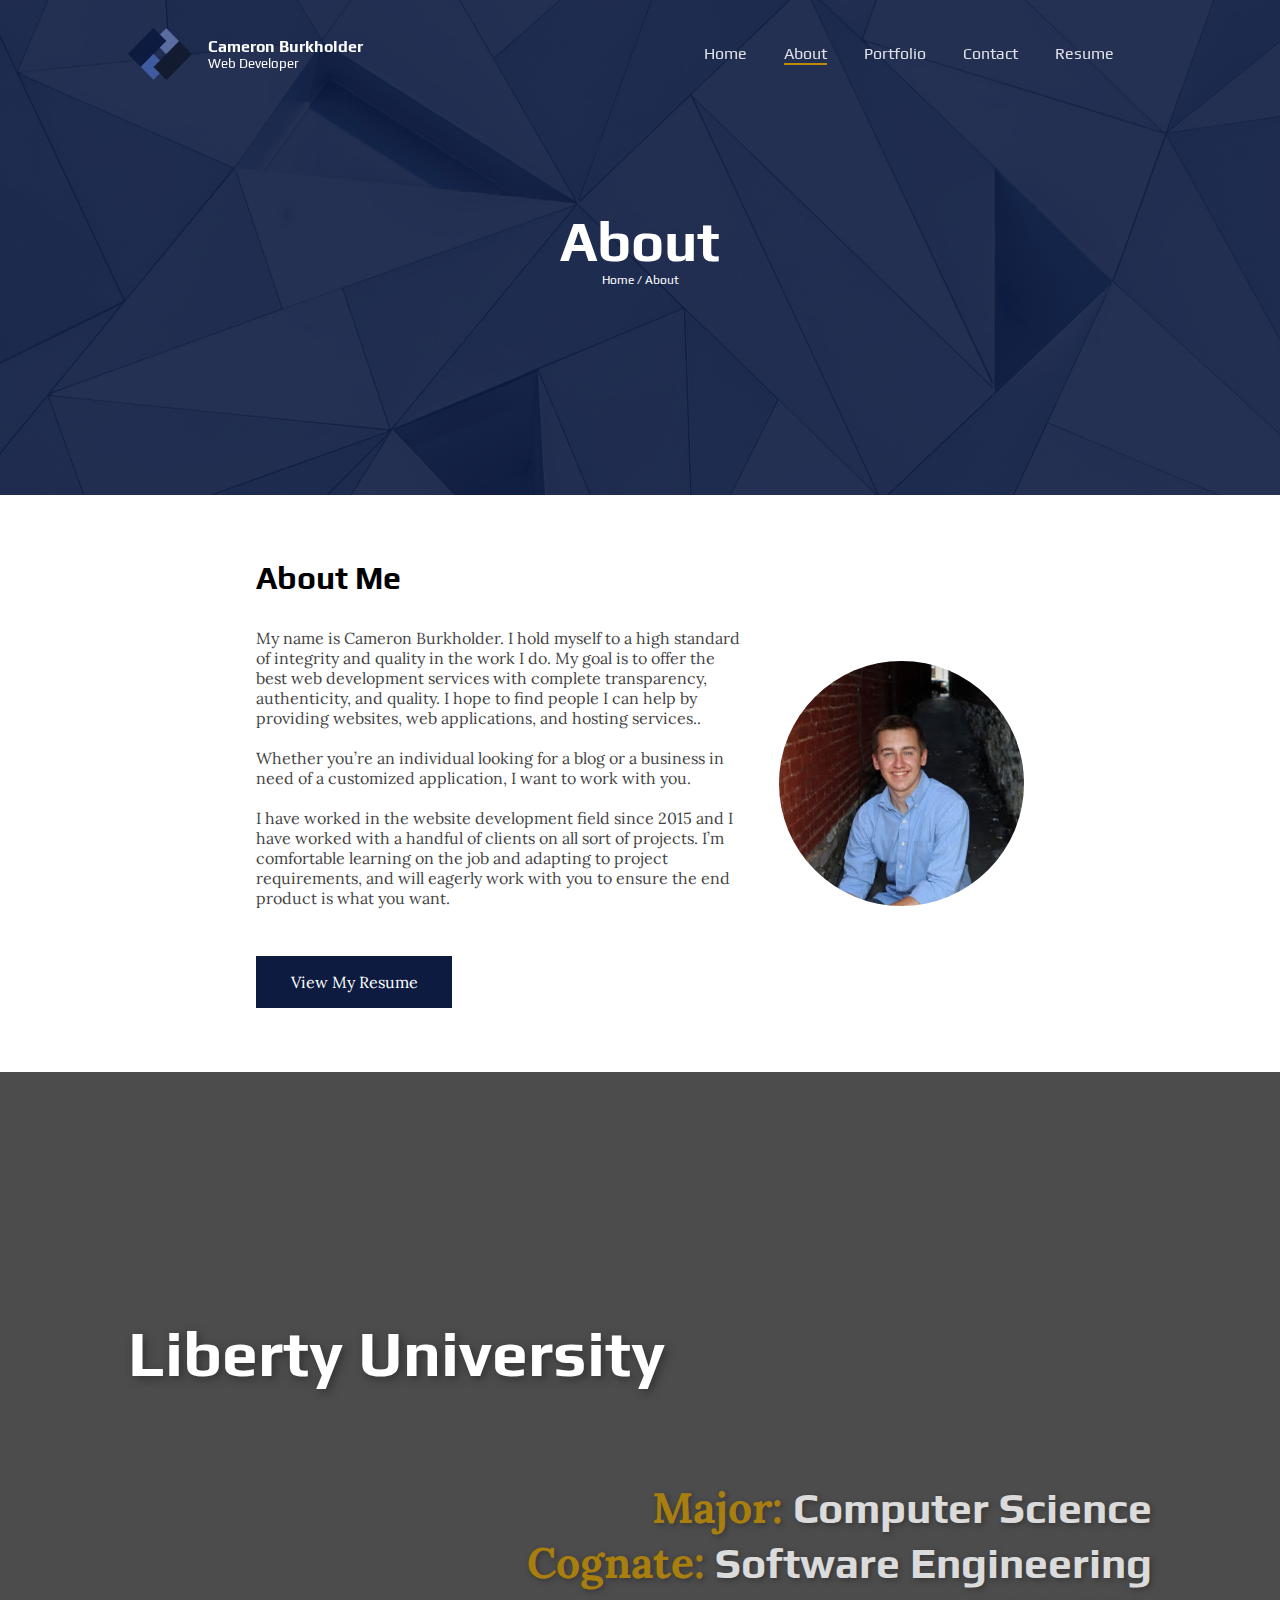
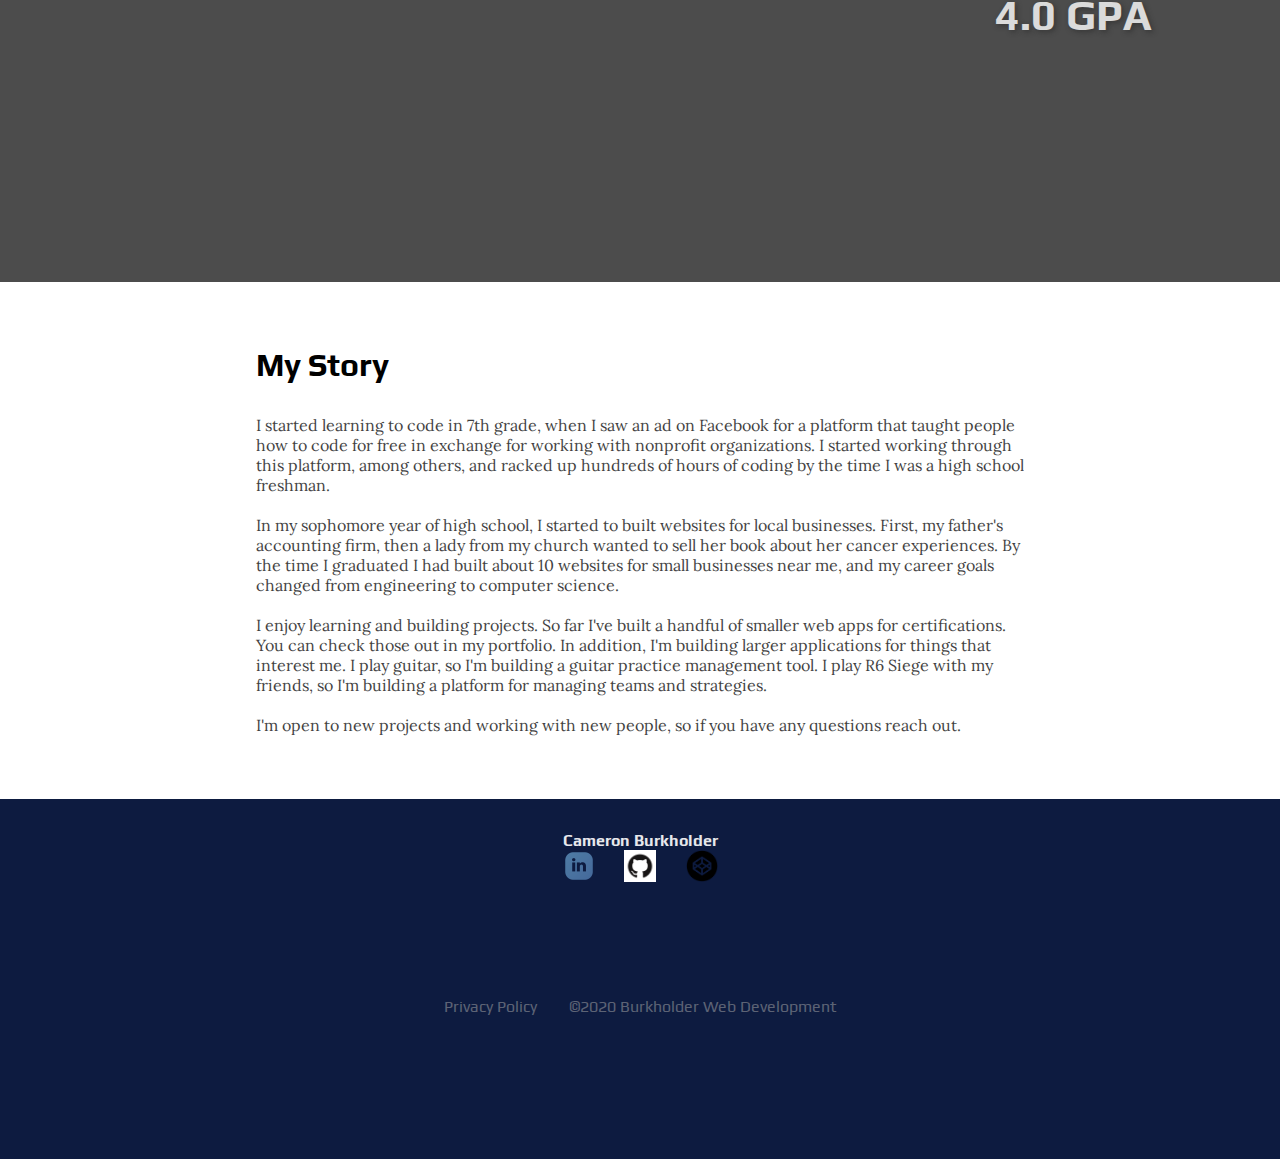
==== about.html @ 79be6bf0 "09-13-2020 03:35 - Add about page, start to add footer." ====
<!doctype html>
<html>
  <head>
    <!-- SET META VIEWPORT -->
    <meta name="google-site-verification" content="n-DvirPsrbjd96ORS7ZTDs4CDRODm7tuj0zSEbLerSI" />
    <meta name="viewport" content="width=device-width, initial-scale=1" charset="utf-8">
    <meta name="description" content="I offer a variety of web services. Whether you need hosting, development, or a redesign, I provide a high quality product at a fair price.">
    <meta http-equiv="Cache-control" content="public">

    <!-- FAVICON -->
    <link rel="icon" type="image/png" href="media/logo.png">

    <!-- CSS FILES -->
    <link rel="stylesheet" type="text/css" href="css/style.css"/>

    <!-- FONTS -->
    <link href="https://fonts.googleapis.com/css2?family=Play:wght@400;700&display=swa&family=Lora:wght@400;600;700&display=swap" rel="stylesheet">

    <!-- JAVASCRIPT FILE -->
    <script src="js/index.js"></script>

    <!-- TITLE -->
    <title>About | Cameron Burkholder | Web Developer</title>

  </head>

  <!-- BODY -->
  <body id="about">
    <!-- NAVIGATION -->
    <nav class="nav">
      <div class="nav-head">
        <img class="nav-image" src="media/logo.png" alt="Logo"/>
        <div class="nav-head-content">
          <h4 class="nav-title">Cameron Burkholder</h4>
          <h5 class="nav-subtitle">Web Developer</h5>
        </div>
      </div>
      <div class="nav-body">
        <ul class="nav-list">
          <li class="nav-item">
            <a class="nav-link" href="index.html">Home</a>
          </li>
          <li class="nav-item nav-active">
            <a class="nav-link" href="about.html">About</a>
          </li>
          <li class="nav-item">
            <a class="nav-link" href="portfolio.html">Portfolio</a>
          </li>
          <li class="nav-item">
            <a class="nav-link" href="contact.html">Contact</a>
          </li>
          <li class="nav-item">
            <a class="nav-link" href="media/Resume.pdf" target="_blank" download>Resume</a>
          </li>
        </ul>
      </div>
    </nav>
    <!-- HEADER -->
    <header class="header">
      <div class="header-overlay"></div>
      <div class="header-content">
        <h1 class="header-title">About</h1>
        <h6 class="header-breadcrumbs">Home / About</h6>
      </div>
    </header>
    <!-- MAIN -->
    <main class="main">
      <section id="about">
        <div id="text">
          <h2 id="about-title">About Me</h2>
          <p id="about-body">
            My name is Cameron Burkholder. I hold myself to a high standard of integrity and quality in the work I do. My goal is to offer the best web development services with complete transparency, authenticity, and quality. I hope to find people I can help by providing websites, web applications, and hosting services..
            <br/><br/>
            Whether you’re an individual looking for a blog or a business in need of a customized application, I want to work with you.
            <br/><br/>
            I have worked in the website development field since 2015 and I have worked with a handful of clients on all sort of projects. I’m comfortable learning on the job and adapting to project requirements, and will eagerly work with you to ensure the end product is what you want.
          </p>
          <a id="about-resume-button" href="media/Resume.pdf" target="_blank" download>View My Resume</a>
        </div>
        <div id="about-image-container">
          <img id="about-image" alt="Profile Picture" src="media/About Image.jpg"/>
        </div>
      </section>
      <section id="college">
        <div id="college-overlay"></div>
        <div id="college-content">
          <h2 id="college-title">Liberty University</h2>
          <h3 id="college-major"><span class="highlight">Major:</span> Computer Science</h3>
          <h3 id="college-cognate"><span class="highlight">Cognate:</span> Software Engineering</h3>
          <h3 id="college-gpa">4.0 GPA</h3>
        </div>
      </section>
      <section id="story">
        <h2 id="story-title">My Story</h2>
        <p id="story-body">
          I started learning to code in 7th grade, when I saw an ad on Facebook for a platform that taught people how to code for free in exchange for working with nonprofit organizations. I started working through this platform, among others, and racked up hundreds of hours of coding by the time I was a high school freshman.
          <br/><br/>
          In my sophomore year of high school, I started to built websites for local businesses. First, my father's accounting firm, then a lady from my church wanted to sell her book about her cancer experiences. By the time I graduated I had built about 10 websites for small businesses near me, and my career goals changed from engineering to computer science.
          <br/><br/>
          I enjoy learning and building projects. So far I've built a handful of smaller web apps for certifications. You can check those out in my portfolio. In addition, I'm building larger applications for things that interest me. I play guitar, so I'm building a guitar practice management tool. I play R6 Siege with my friends, so I'm building a platform for managing teams and strategies.
          <br/><br/>
          I'm open to new projects and working with new people, so if you have any questions reach out.
        </p>
      </section>
    </main>
    <!-- FOOTER -->
    <footer class="footer">
      <div class="footer-head">
        <h4 class="footer-title">Cameron Burkholder</h4>
        <div class="footer-social-media">
          <a class="footer-social" href="https://www.linkedin.com/in/cameron-burkholder-6b6544107" target="_blank">
            <img class="footer-social" alt="Social Media Icon" src="media/LinkedIn.png"/>
          </a>
          <a class="footer-social" href="https://github.com/Cameron-Burkholder" target="_blank">
            <img class="footer-social" alt="Social Media Icon" src="media/GitHub.png"/>
          </a>
          <a class="footer-social" href="https://codepen.io/CameronBurkholder/" target="_blank">
            <img class="footer-social" alt="Social Media Icon" src="media/CodePen.png"/>
          </a>
        </div>
      </div>
      <div class="footer-divider"></div>
      <div class="footer-body">

      </div>
      <div class="footer-tail">
        <a class="footer-tail-link" href="privacy-policy.html">Privacy Policy</a>
        <p class="footer-tail-item">&copy;2020 Burkholder Web Development</p>
      </div>
    </footer>
  </body>
</html>
---- css/style.css ----
/* RESET */
* {
  padding: 0;
  margin: 0;
  box-sizing: border-box;
  font-family: "Lora";
  z-index: 0;
}
body {
  overflow-x: hidden;
}
h1, h2, h3, h4, h5, h6 {
  font-family: "Play";
}
::-webkit-scrollbar {
  width: 4px;
  border-radius: 2px;
}
::-webkit-scrollbar-track {
  background: #f1f1f1;
}
::-webkit-scrollbar-thumb {
  background: #888;
}
::-webkit-scrollbar-thumb:hover {
  background: #555;
  width: 8px;
}

/* NAVIGATION */
nav.nav {
  width: 100VW;
  height: 108px;
  display: flex;
  position: fixed;
  top: 0;
  left: 0;
  z-index: 1000;
  transition: all 0.3s ease;
}
nav.nav-scroll {
  height: 56px;
  background-color: white;
  border-bottom: 1px solid rgba(150, 150, 150, 0.3);
  box-shadow: 1px 1px 3px rgba(80, 80, 80, 0.1);
  transition: all 0.3s ease;
}
nav.nav-scroll div.nav-head {
  overflow-y: hidden;
}
nav.nav-scroll div.nav-head-content, nav.nav-scroll a.nav-link {
  color: black;
}
div.nav-head {
  width: 50%;
  display: flex;
  padding: 16px;
  padding-left: 128px;
  align-items: center;
}
div.nav-head-content {
  color: white;
  padding-left: 16px;
}
h5.nav-subtitle {
  font-weight: 300;
}
img.nav-image {
  width: 64px;
  height: auto;
}
div.nav-body {
  width: 50%;
  display: flex;
  align-items: center;
  padding: 0 64px;
}
ul.nav-list {
  list-style-type: none;
  width: 80%;
  display: flex;
  justify-content: space-between;
}
li.nav-item {
  display: inline;
}
a.nav-link {
  text-decoration: none;
  font-family: "Play";
  color: white;
  opacity: 0.85;
}
a.nav-link:hover {
  opacity: 1.0;
  border-bottom: 2px solid #405aa0;
}
li.nav-active {
  border-bottom: 2px solid #BF8B00;
}

/* FOOTER */
footer.footer {
  height: 40VH;
  width: 100VW;
  padding: 32px 128px;
  background: #0d1b40;
  display: flex;
  flex-direction: column;
  align-items: center;
}
div.footer-head {

}
h4.footer-title {
  text-align: center;
  opacity: 0.9;
  color: white;
}
div.footer-social-media {
  display: flex;
  align-items: center;
  justify-content: space-between;
}
a.footer-social img.footer-social {
  width: 32px;
}
div.footer-tail {
  display: flex;
  align-items: center;
  justify-content: center;
  margin: auto;
}
a.footer-tail-link, p.footer-tail-item {
  color: #AAA;
  text-decoration: none;
  margin: 0 16px;
  font-family: "Play";
  opacity: 0.5;
}

/* HOME PAGE */
section#hero {
  width: 100VW;
  height: 100VH;
  position: relative;
  display: flex;
  align-items: center;
  justify-content: center;
}
div#hero-image {
  width: 100%;
  height: 100%;
  position: absolute;
  top: 0;
  left: 0;
  background: url("../media/Hero Image.jpg");
  background-size: cover;
  background-attachment: fixed;
}
img#hero-side-image {
  width: 100%;
  height: auto;
  transform: scale(0.6);
  position: absolute;
  top: 0;
  left: 0;
  z-index: 1;
}
div#hero-overlay {
  width: 100%;
  height: 100%;
  position: absolute;
  top: 0;
  left: 0;
  background: #0d1b40;
  opacity: 0.8;
  filter: brightness(0.7);
}
div#hero-body {
  z-index: 2;
  width: 75%;
}
h1#hero-title {
  color: white;
  font-size: 56px;
  max-width: 700px;
  margin-bottom: 36px;
}
p#hero-description {
  color: white;
  max-width: 1000px;
  opacity: 0.85;
  margin-bottom: 12px;
}
div#hero-buttons {
  padding: 24px 0px;
  margin-bottom: -8px;
}
a.hero-cta-button {
  text-decoration: none;
  color: white;
  border: 3px solid white;
  padding: 8px 16px;
  margin-right: 32px;
  font-family: "Play";
  transition: all 0.3s ease;
}
a.hero-cta-button:hover {
  color: black;
  background: white;
}
a.cta-button-primary {
  background: white;
  color: black;
}
a.cta-button-primary:hover {
  color: white;
  background: none;
}

/* SERVICES SECTION */
section#services {
  width: 100VW;
  height: 85VH;
  padding: 96px 164px;
  display: grid;
  grid-template-columns: 1fr 2fr;
  grid-gap: 48px;
  background: #100028;
}
div#services-head {

}
h3#services-subtitle {
  text-transform: uppercase;
  color: white;
  opacity: 0.95;
  font-weight: 300;
  letter-spacing: 4px;
}
h2#services-title {
  text-transform: uppercase;
  color: white;
  font-size: 36px;
  margin: 12px 0;
}
div#services-divider {
  width: 72px;
  height: 4px;
  background-color: #405aa0;
  margin: 32px 0;
}
p#services-description {
  color: #999;
  line-height: 24px;
}
div#services-body {
  display: grid;
  grid-template-columns: repeat(2, 1fr);
  grid-gap: 24px;
  grid-row-gap: 48px;
  align-content: center;
}
div.service {
  overflow: hidden;
}
img.service-icon {
  width: 48px;
  filter: invert();
  border: 2px solid #405aa0;
  padding: 8px;
}
h4.service-title {
  color: white;
  font-size: 24px;
  margin: 16px 0;
}
p.service-description {
  color: #999;
  line-height: 24px;
}

/* PORTFOLIO PAGE */
div#portfolio-overlay {
  width: 100VW;
  height: 100VH;
  position: fixed;
  top: 0;
  left: 0;
  background: rgba(0, 0, 0, 0.7);
  z-index: 1
}
header.header {
  width: 100VW;
  height: 55VH;
  background-image: url("../media/Header Background.jpg");
  background-size: cover;
  position: relative;
  display: flex;
  align-items: center;
  justify-content: center;
}
div.header-overlay {
  width: 100%;
  height: 100%;
  position: absolute;
  top: 0;
  left: 0;
  background: #0d1b40;
  opacity: 0.9;
}
div.header-content {
  text-align: center;
}
h1.header-title {
  font-size: 56px;
  color: white;
}
h6.header-breadcrumbs {
  color: white;
  font-weight: 300;
  font-size: 12px;
}

/* CLIENTS SECTION */
section#clients {
  padding: 64px 128px;;
  display: grid;
  grid-template-columns: repeat(2, 1fr);
  grid-gap: 24px;
  background: white;
}
h2#clients-title {
  grid-column: span 2;
  text-align: center;
  font-size: 36px;
  margin-bottom: 24px;
}
div.client {
  box-shadow: 1px 1px 3px rgba(40, 40, 40, 0.3);
  background: white;
}
div.client-active {
  position: fixed;
  top: 55%;
  left: 50%;
  transform: translate(-50%, -50%);
  z-index: 2;
  width: 90VW;
  height: 80VH;
}
div.client-active div.client-image-container {
  max-height: 400px;
}
div.client-image-container {
  width: 100%;
  max-height: 300px;
  overflow-y: scroll;
}
img.client-image {
  width: 100%;
}
img.client-image:hover {
  cursor: pointer;
}
h3.client-title {
  margin: 16px;
  text-align: center;
}
p.client-stack {
  font-size: 12px;
  margin: 0 8px;
  opacity: 0.7;
  text-align: center;
  font-weight: 300;
}
p.client-description {
  margin: 16px;
  opacity: 0.9;
}
blockquote.client-testimonial {
  border-left: 3px solid rgba(60, 60, 60, 0.7);
  padding: 16px;
  background: rgba(230, 230, 230, 0.5);
  display: block;
  margin: 16px 48px;
  opacity: 0.7;
}
p.client-testimonial-author {
  margin-bottom: 16px;
  margin-right: 16px;
  opacity: 0.7;
  text-align: right;
}
a.client-link {
  display: block;
  text-align: center;
  text-decoration: none;
  margin-bottom: 16px;
}

/* PORTFOLIO SECTION */
section#portfolio {
  padding: 64px 128px;;
  display: grid;
  grid-template-columns: repeat(3, 1fr);
  grid-gap: 24px;
  background: rgb(230, 230, 230);
}
h2#portfolio-title {
  grid-column: span 3;
  text-align: center;
  font-size: 36px;
}
div.portfolio-item {
  height: auto;
  overflow-y: hidden;
  background: white;
  border-radius: 2px;
  box-shadow: 2px 2px 5px rgba(80, 80, 80, 0.2);
  transition: all 0.3s ease;
}
div.portfolio-item:hover {
  transition: all 0.3s ease;
  transform: scale(1.05);
}
img.portfolio-image {
  width: 100%;
  height: auto;
}
h3.portfolio-item-title {
  text-align: center;
  margin-top: 16px;
}
p.portfolio-item-stack {
  font-size: 12px;
  margin: 0 8px;
  opacity: 0.7;
  text-align: center;
  font-weight: 300;
}
p.portfolio-item-description {
  margin: 16px;
  opacity: 0.9;
}
a.portfolio-item-link {
  display: block;
  margin: 16px auto;
  text-decoration: none;
  text-align: center;
}

/* CERTIFICATIONS SECTION */
section#certifications {
  padding: 64px 128px;;
  display: grid;
  grid-template-columns: repeat(3, 1fr);
  grid-gap: 24px;
  background: white;
}
h2#certifications-title {
  grid-column: span 3;
  text-align: center;
  font-size: 36px;
  margin-bottom: 24px;
}
h3#certifications-subtitle {
  grid-column: span 3;
  text-align: center;
}
img.certification-image {
  width: 100%;
}

/* CONTACT PAGE */
body#contact header.header {
  background-image: url("../media/Contact Header Background.jpg");
}
body#contact div.header-overlay {
  background: #405aa0;
}
div.contact {
  width: 100%;
  min-height: 40VH;
  padding: 128px;
}
h2#contact-title {
  margin: 16px 0;
}
img.contact-icon {
  width: 24px;
}
a.contact-method {
  display: inline-block;
  font-size: 16pt;
  text-decoration: none;
  color: #405aa0;
  margin-left: 8px;
}
p.contact-description {
  opacity: 0.8;
  margin-top: 16px;
}

/* ABOUT PAGE */
body#about header.header {
  background-image: url("../media/About Header Background.jpg");
}
body#about div.header-overlay {
  background: #0d1b40;
}
section#about {
  display: grid;
  grid-template-columns: 2fr 1fr;
  grid-gap: 32px;
  align-items: center;
  padding: 64px 256px;;
  background: white;
}
div#text {
  display: block;
  height: 100%;
  overflow-y: visible;
}
h2#about-title {
  font-size: 32px;
  margin-bottom: 32px;
}
p#about-body {
  font-size: 16px;
  opacity: 0.75;
}
img#about-image {
  width: 100%;
  max-width: 300px;
  border-radius: 100%;
  display: block;
  margin: auto;
}
a#about-resume-button {
  display: block;
  max-width: 196px;
  text-align: center;
  color: white;
  background: #0d1b40;
  padding: 16px 32px;
  margin-top: 48px;
  text-decoration: none;
  transition: all 0.3s ease;
}
a#about-resume-button:hover {
  cursor: pointer;
  color: black;
  background: white;
  box-shadow: 1px 1px 3px rgba(40, 40, 40, 0.5);
  transition: all 0.3s ease;
}
section#college {
  height: 90VH;
  width: 100VW;
  background: url("../media/Liberty University.jpg");
  background-size: cover;
  background-position: center;
  background-attachment: fixed;
  display: flex;
  align-items: center;
  justify-content: center;
  position: relative;
  z-index: 0;
}
div#college-overlay {
  width: 100%;
  height: 100%;
  position: absolute;
  top: 0;
  left: 0;
  background: rgba(0, 0, 0, 0.7);
  z-index: 1;
}
div#college-content {
  z-index: 2;
  width: 80VW;
}
h2#college-title {
  color: white;
  font-size: 48pt;
  margin-bottom: 10VH;
  text-shadow: 3px 3px 8px rgba(40, 40, 40, 0.7);
}
h3#college-major, h3#college-cognate, h3#college-gpa {
  color: white;
  text-align: right;
  font-size: 32pt;
  opacity: 0.8;
  text-shadow: 2px 2px 5px rgba(40, 40, 40, 0.7);
}
span.highlight {
  color: #BF8B00;
  opacity: 1.0;
}
section#story {
  padding: 64px 256px;;
  background: white;
}
h2#story-title {
  font-size: 32px;
  margin-bottom: 32px;
}
p#story-body {
  font-size: 16px;
  opacity: 0.75;
}
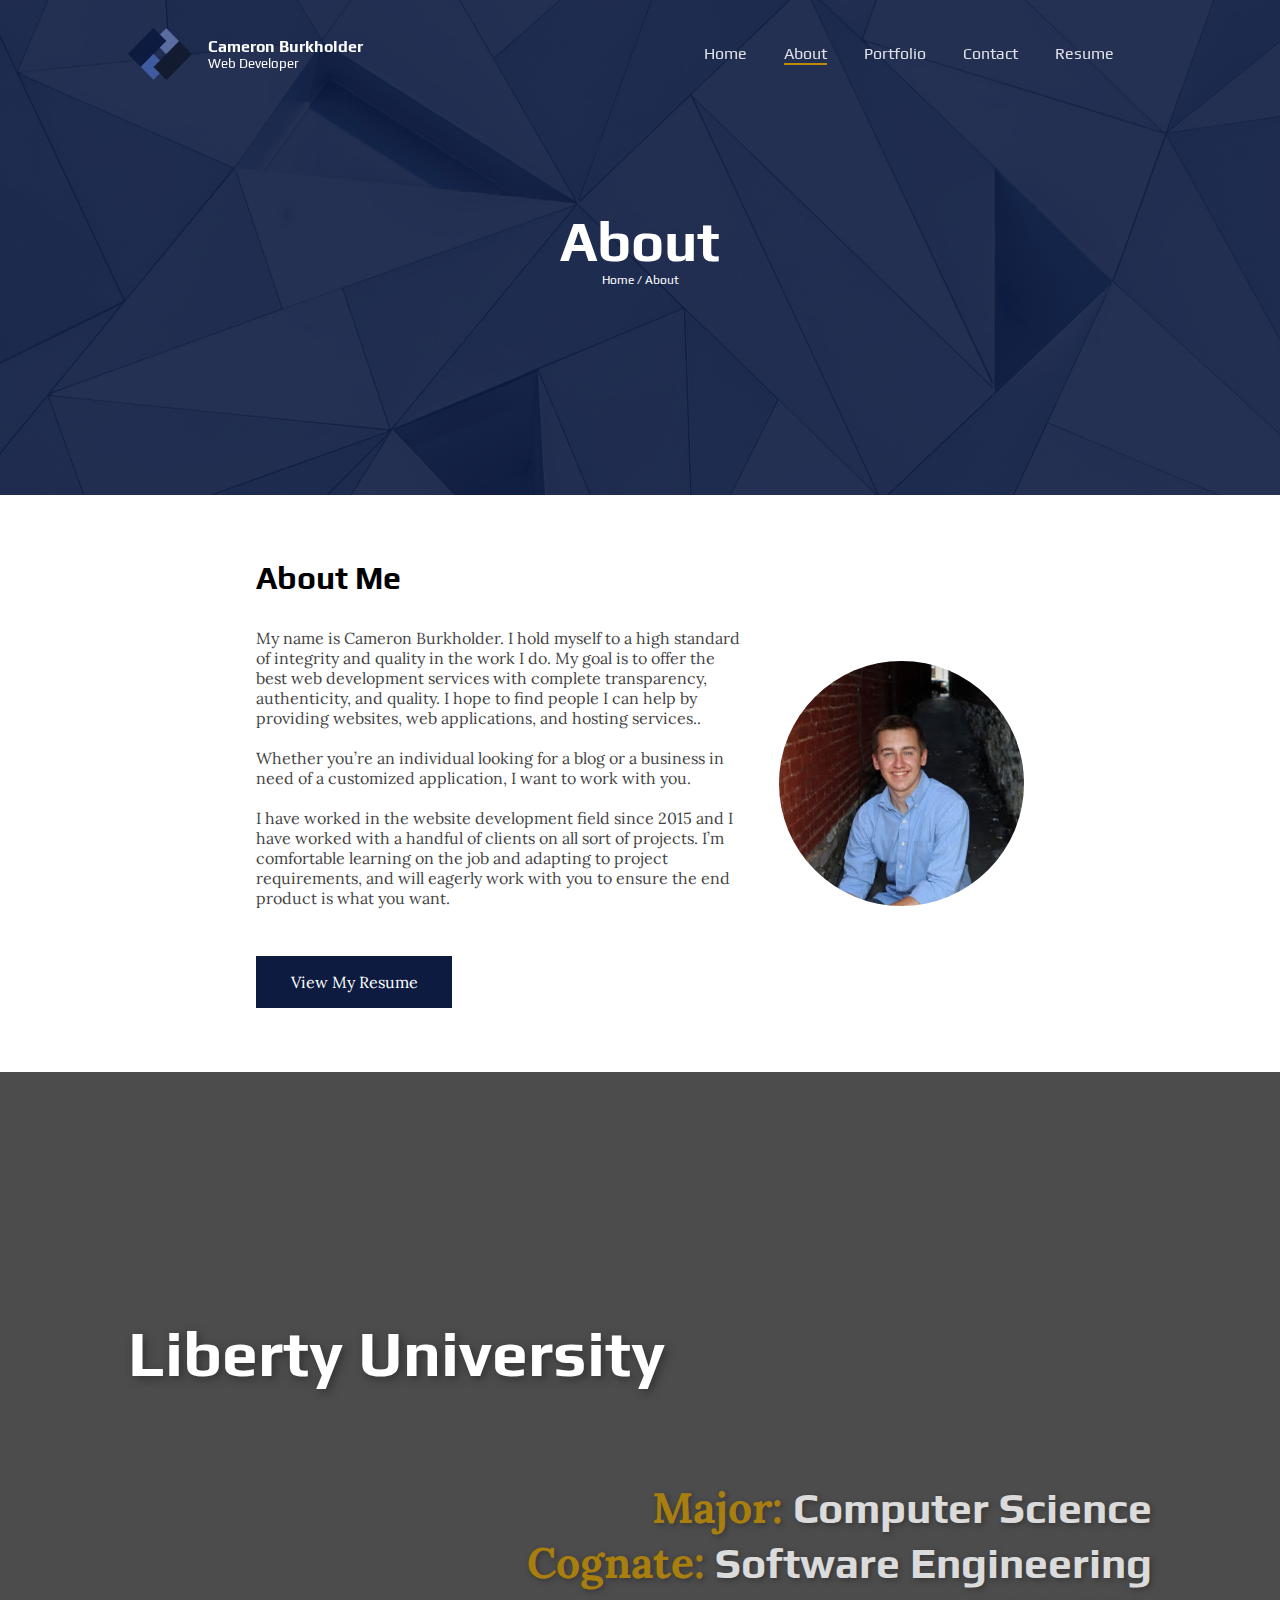
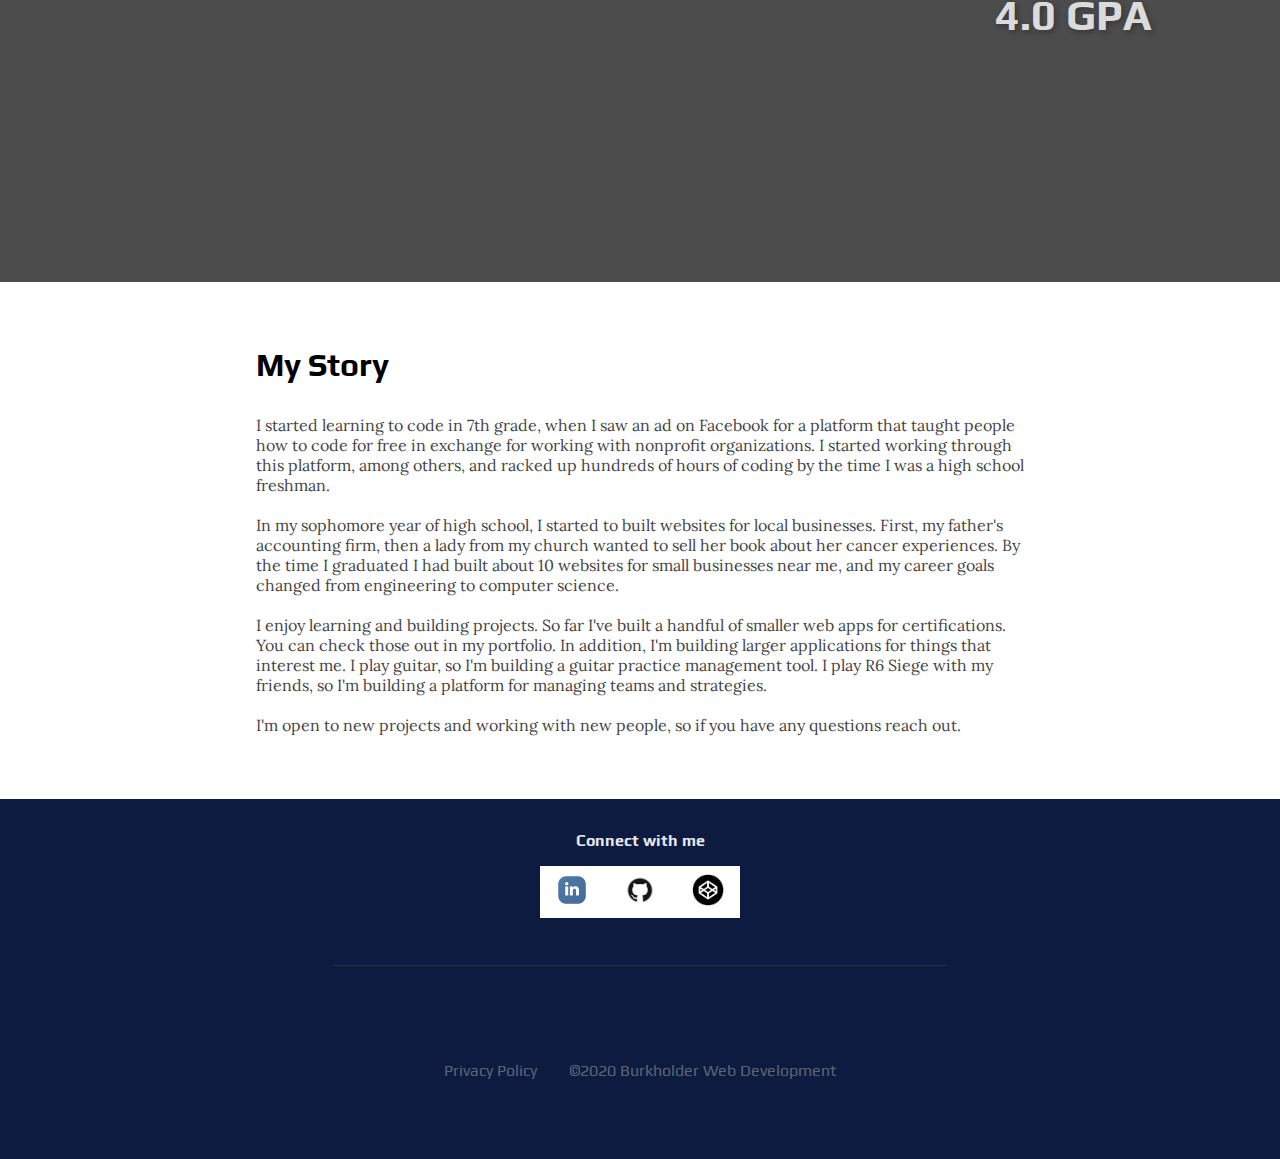
==== commit c8e29135: "09-13-2020 19:38 - Add navigation and mobile styles." ====
--- a/about.html
+++ b/about.html
@@ -106,7 +106,7 @@
     <!-- FOOTER -->
     <footer class="footer">
       <div class="footer-head">
-        <h4 class="footer-title">Cameron Burkholder</h4>
+        <h4 class="footer-title">Connect with me</h4>
         <div class="footer-social-media">
           <a class="footer-social" href="https://www.linkedin.com/in/cameron-burkholder-6b6544107" target="_blank">
             <img class="footer-social" alt="Social Media Icon" src="media/LinkedIn.png"/>
@@ -120,9 +120,6 @@
         </div>
       </div>
       <div class="footer-divider"></div>
-      <div class="footer-body">
-
-      </div>
       <div class="footer-tail">
         <a class="footer-tail-link" href="privacy-policy.html">Privacy Policy</a>
         <p class="footer-tail-item">&copy;2020 Burkholder Web Development</p>
--- a/css/style.css
+++ b/css/style.css
@@ -97,6 +97,9 @@
 li.nav-active {
   border-bottom: 2px solid #BF8B00;
 }
+a#toggle-nav {
+  display: none;
+}
 
 /* FOOTER */
 footer.footer {
@@ -120,9 +123,20 @@
   display: flex;
   align-items: center;
   justify-content: space-between;
+  margin-top: 16px;
+  padding: 8px 16px;
+  background: white;
+  width: 200px;
 }
 a.footer-social img.footer-social {
   width: 32px;
+}
+div.footer-divider {
+  height: 1px;
+  width: 60%;
+  display: block;
+  margin: auto;
+  background: rgb(70, 70, 70, 0.5);
 }
 div.footer-tail {
   display: flex;
@@ -221,7 +235,7 @@
 /* SERVICES SECTION */
 section#services {
   width: 100VW;
-  height: 85VH;
+  min-height: 85VH;
   padding: 96px 164px;
   display: grid;
   grid-template-columns: 1fr 2fr;
@@ -247,7 +261,7 @@
 div#services-divider {
   width: 72px;
   height: 4px;
-  background-color: #405aa0;
+  background-color: #BF8B00;
   margin: 32px 0;
 }
 p#services-description {
@@ -278,6 +292,146 @@
 p.service-description {
   color: #999;
   line-height: 24px;
+}
+
+/* BIO SECTION */
+section#bio {
+  width: 100VW;
+  min-height: 85VH;
+  display: grid;
+  grid-template-columns: 1fr 2fr;
+  grid-gap: 48px;
+  background: #405aa0;
+}
+div#bio-head {
+  padding: 96px 0 0 164px;
+}
+h3#bio-subtitle {
+  text-transform: uppercase;
+  color: white;
+  opacity: 0.95;
+  font-weight: 300;
+  letter-spacing: 4px;
+}
+h2#bio-title {
+  text-transform: uppercase;
+  color: white;
+  font-size: 36px;
+  margin: 12px 0;
+}
+div#bio-divider {
+  width: 72px;
+  height: 4px;
+  background-color: #0d1b40;
+  margin: 32px 0;
+}
+p#bio-description {
+  color: white;
+  line-height: 24px;
+  opacity: 0.7;
+}
+div#bio-body {
+  overflow-y: hidden;
+  position: relative;
+}
+div#bio-overlay {
+  position: absolute;
+  top: 0;
+  left: 0;
+  width: 100%;
+  height: 100%;
+  background: rgba(64,90,160,1);
+  background: -moz-linear-gradient(left, rgba(64,90,160,1) 0%, rgba(64,90,160,0.9) 10%, rgba(64,90,160,0.59) 30%, rgba(64,90,160,0.56) 32%, rgba(64,90,160,0) 52%, rgba(64,90,160,0) 100%);
+  background: -webkit-gradient(left top, right top, color-stop(0%, rgba(64,90,160,1)), color-stop(10%, rgba(64,90,160,0.9)), color-stop(30%, rgba(64,90,160,0.59)), color-stop(32%, rgba(64,90,160,0.56)), color-stop(52%, rgba(64,90,160,0)), color-stop(100%, rgba(64,90,160,0)));
+  background: -webkit-linear-gradient(left, rgba(64,90,160,1) 0%, rgba(64,90,160,0.9) 10%, rgba(64,90,160,0.59) 30%, rgba(64,90,160,0.56) 32%, rgba(64,90,160,0) 52%, rgba(64,90,160,0) 100%);
+  background: -o-linear-gradient(left, rgba(64,90,160,1) 0%, rgba(64,90,160,0.9) 10%, rgba(64,90,160,0.59) 30%, rgba(64,90,160,0.56) 32%, rgba(64,90,160,0) 52%, rgba(64,90,160,0) 100%);
+  background: -ms-linear-gradient(left, rgba(64,90,160,1) 0%, rgba(64,90,160,0.9) 10%, rgba(64,90,160,0.59) 30%, rgba(64,90,160,0.56) 32%, rgba(64,90,160,0) 52%, rgba(64,90,160,0) 100%);
+  background: linear-gradient(to right, rgba(64,90,160,1) 0%, rgba(64,90,160,0.9) 10%, rgba(64,90,160,0.59) 30%, rgba(64,90,160,0.56) 32%, rgba(64,90,160,0) 52%, rgba(64,90,160,0) 100%);
+  filter: progid:DXImageTransform.Microsoft.gradient( startColorstr='#405aa0', endColorstr='#405aa0', GradientType=1 );
+}
+img#bio-image {
+  width: 100%;
+  z-index: 1;
+}
+
+/* WORK SECTION */
+section#work {
+  width: 100VW;
+  min-height: 85VH;
+  display: grid;
+  grid-template-columns: 1fr 2fr;
+  padding: 96px 164px;
+  grid-gap: 48px;
+  background: #BF8B00;
+}
+div#work-head {
+}
+h3#work-subtitle {
+  text-transform: uppercase;
+  color: white;
+  opacity: 0.95;
+  font-weight: 300;
+  letter-spacing: 4px;
+}
+h2#work-title {
+  text-transform: uppercase;
+  color: white;
+  font-size: 36px;
+  margin: 12px 0;
+}
+div#work-divider {
+  width: 72px;
+  height: 4px;
+  background-color: #405aa0;
+  margin: 32px 0;
+}
+p#work-description {
+  color: white;
+  line-height: 24px;
+  opacity: 0.7;
+}
+div#work-body {
+  display: grid;
+  grid-template-columns: repeat(2, 1fr);
+  grid-gap: 32px;
+}
+div.work {
+  width: 100%;
+  display: block;
+  max-height: 200px;
+  overflow-y: scroll;
+  background: white;
+  padding: 16px;
+  transition: all 0.3s ease;
+}
+div.work:hover {
+  box-shadow: 2px 2px 8px rgba(50, 50, 50, 0.5);
+  transition: all 0.3s ease;
+}
+img.work-image {
+  width: 100%;
+}
+
+/* CALL-TO-ACTION SECTION */
+section#call-to-action {
+  min-height: 90VH;
+  width: 100VW;
+  padding: 96px 164px;
+  background: white;
+  display: flex;
+  align-items: center;
+  justify-content: center;
+  flex-direction: column;
+}
+h2#cta-title {
+  font-size: 36px;
+  text-align: center;
+}
+p#cta-subtitle {
+  max-width: 80%;
+  opacity: 0.8;
+  display: block;
+  margin: 32px auto;
 }
 
 /* PORTFOLIO PAGE */
@@ -610,3 +764,231 @@
   font-size: 16px;
   opacity: 0.75;
 }
+
+/* PRIVACY POLICY PAGE */
+div#privacy {
+  width: 100%;
+  min-height: 40VH;
+  padding: 128px;
+}
+h2#privacy-title {
+  margin: 16px 0;
+}
+p.privacy-text {
+  opacity: 0.8;
+  margin-top: 16px;
+}
+
+
+/* LAPTOP/TABLET */
+@media screen and (max-width: 1200px) and (min-width: 701px) {
+  * {
+    overflow-x: hidden;
+  }
+  h5.nav-subtitle {
+    display: none;
+  }
+  div.nav-body {
+    padding: 0 8px;
+    width: 100%;
+  }
+  a.nav-link {
+    font-size: 18pt;
+  }
+  p#hero-description {
+    font-size: 18pt;
+  }
+  a.hero-cta-button {
+    font-size: 22pt;
+  }
+
+  section#services {
+    grid-template-columns: 1fr;
+    height: auto;
+    min-height: 85VH;
+  }
+
+  section#bio {
+    grid-template-columns: 1fr;
+    padding: 0;
+  }
+  div#bio-head {
+    padding: 96px 164px;
+  }
+  div#bio-overlay {
+    display: none;
+  }
+  img#bio-image {
+    display: block;
+    margin: auto;
+    max-width: 800px;
+    margin-bottom: 96px;
+  }
+
+  section#work {
+    grid-template-columns: 1fr;
+  }
+
+  section#about {
+    grid-template-columns: 1fr;
+  }
+
+}
+
+/* PHONE */
+@media screen and (max-width: 700px) {
+  nav.nav {
+    display: block;
+  }
+  nav.nav-scroll {
+    height: 64px;
+  }
+  img.nav-image {
+    z-index: 3;
+  }
+  div.nav-head {
+    width: 100%;
+    padding: 8px;
+    display: grid;
+    grid-template-columns: 64px 1fr;
+  }
+  div.nav-body {
+    position: fixed;
+    top: 0;
+    left: 100VW;
+    width: 100VW;
+    height: 100VH;
+    background: white;
+    display: flex;
+    align-items: center;
+    justify-content: center;
+    transition: all 0.3s ease;
+  }
+  div.nav-body.nav-active {
+    left: 0;
+    transition: all 0.3s ease;
+  }
+  ul.nav-list {
+    display: flex;
+    flex-direction: column;
+  }
+  li.nav-item {
+    display: inline;
+    font-size: 14pt;
+    margin-top: 16px;
+    width: auto;
+    text-align: center;
+    padding: 8px;
+  }
+  a.nav-link {
+    color: black;
+  }
+  div.nav-body.nav-active {
+
+  }
+  h5.nav-subtitle {
+    font-size: 12pt;
+  }
+
+  h1#hero-title {
+    font-size: 24pt;
+  }
+  div#hero-buttons {
+    width: 100%;
+    display: flex;
+    flex-direction: column;
+  }
+  a.hero-cta-button {
+    font-size: 10pt;
+    margin: 8px 0;
+    width: 100%;
+    text-align: center;
+  }
+
+  section#services {
+    grid-template-columns: 1fr;
+    padding: 32px 48px;
+  }
+  div#services-body {
+    grid-template-columns: 1fr;
+  }
+
+  section#bio {
+    grid-template-columns: 1fr;
+  }
+  div#bio-head {
+    padding: 32px 48px;
+  }
+  div#bio-overlay {
+    display: none;
+  }
+  img#bio-image {
+    width: 300px;
+    display: block;
+    margin: auto;
+    margin-bottom: 32px;
+  }
+
+  section#work {
+    grid-template-columns: 1fr;
+    padding: 32px 48px;
+  }
+  div#work-body {
+    grid-template-columns: 1fr;
+  }
+
+  section#call-to-action {
+    padding: 32px 48px;
+  }
+
+  section#about {
+    grid-template-columns: 1fr;
+    padding: 32px 48px;
+  }
+
+  section#college {
+    height: auto;
+    min-height: 100VH;
+  }
+  h2#college-title {
+    font-size: 44pt;
+  }
+
+  section#story {
+    grid-template-columns: 1fr;
+    padding: 32px 48px;
+  }
+
+  section#clients {
+    padding: 32px 48px;
+    grid-template-columns: 1fr;
+  }
+  h2#clients-title {
+    grid-column: span 1;
+  }
+  div.client-active {
+    overflow: scroll;
+  }
+
+  section#portfolio, section#certifications {
+    grid-template-columns: 1fr;
+    padding: 32px 48px;
+  }
+  h2#portfolio-title, h2#certifications-title, h3#certifications-subtitle {
+    grid-column: span 1;
+  }
+
+  div.contact {
+    padding: 32px 48px;
+  }
+  a.contact-method {
+    font-size: 12pt;
+  }
+
+  footer.footer {
+    padding: 32px 16px;
+  }
+  div.footer-tail {
+    flex-direction: column;
+  }
+}
